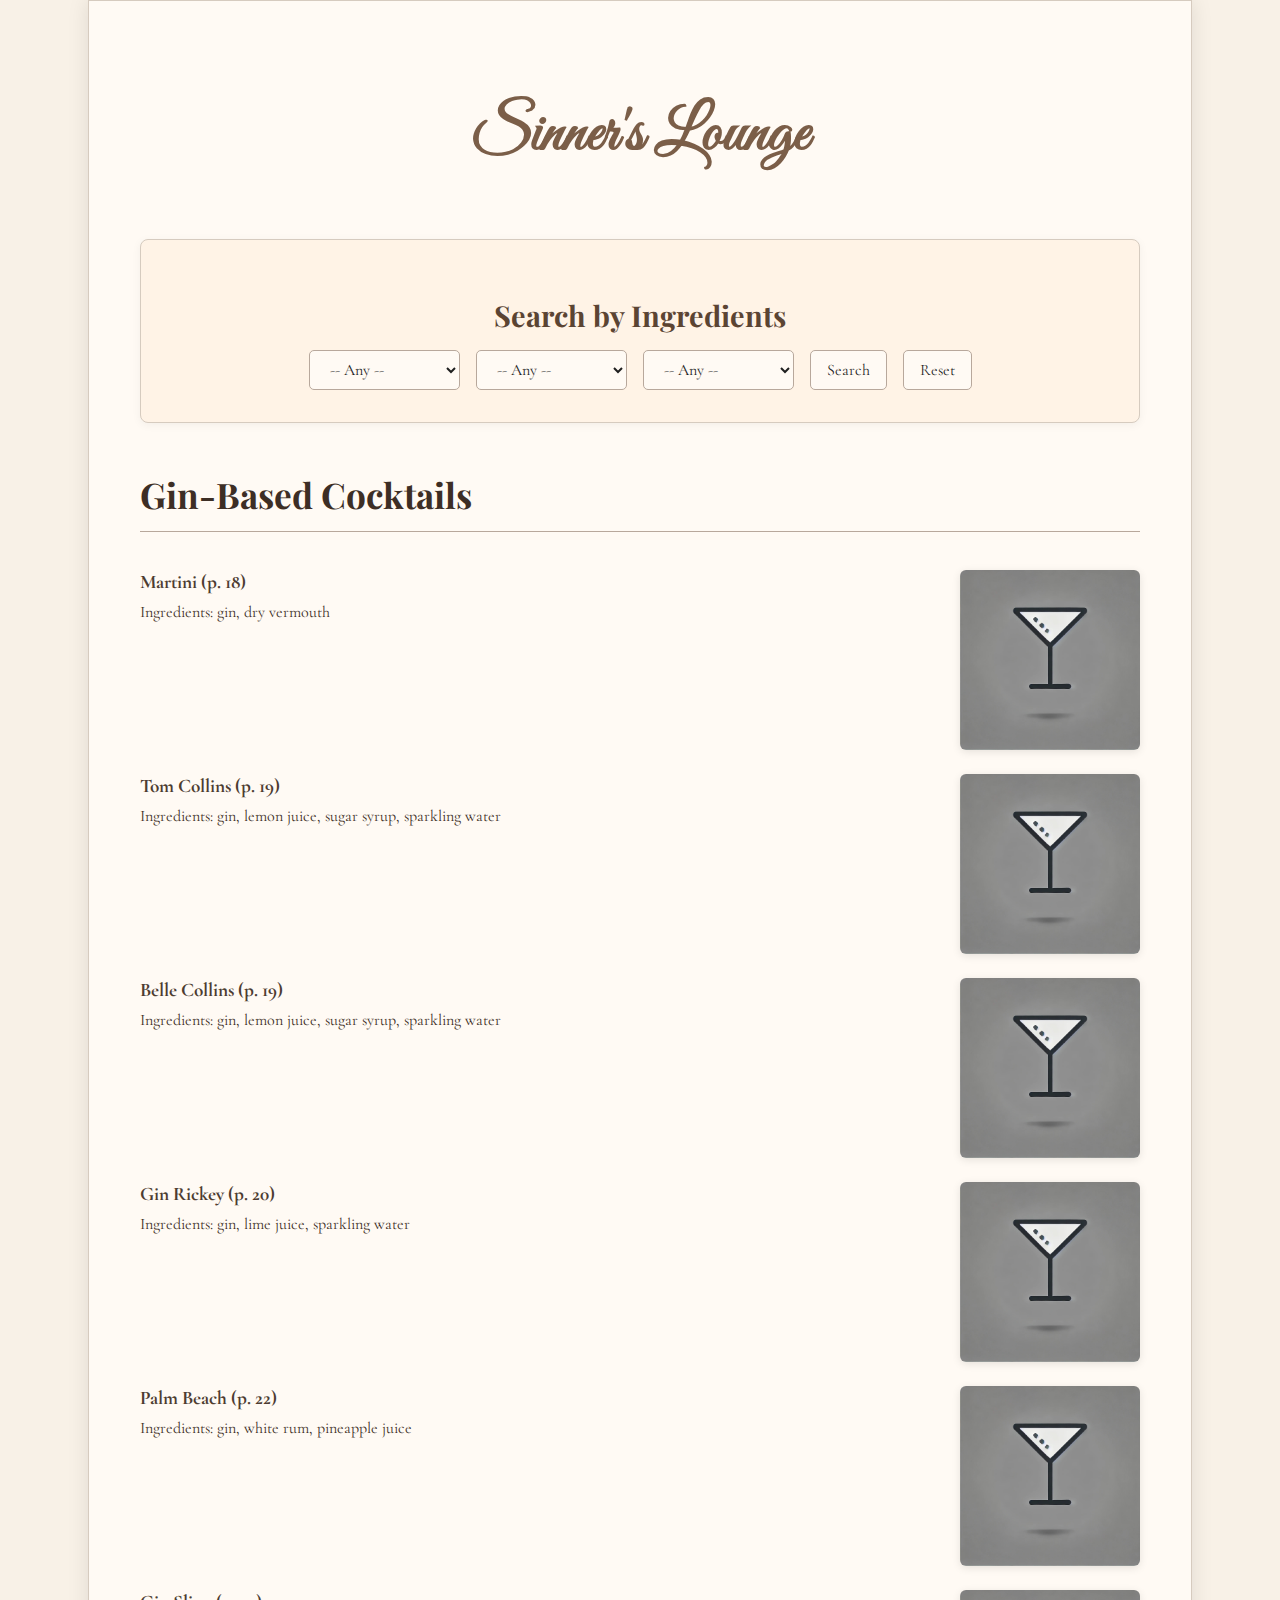
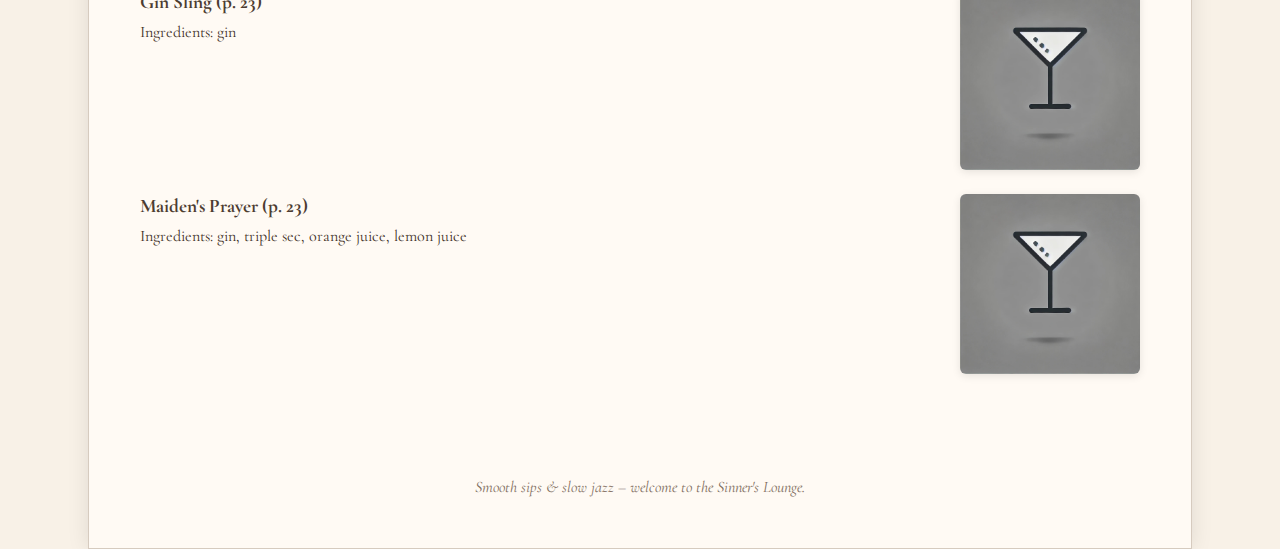
==== index.html @ d159a6f8 "Initial commit" ====
<!DOCTYPE html>
<html lang="en">
<head>
  <meta charset="UTF-8" />
  <meta name="viewport" content="width=device-width, initial-scale=1.0"/>
  <title>Sinner's Lounge Menu</title>

  <!-- Fonts -->
  <link href="https://fonts.googleapis.com/css2?family=Playfair+Display&family=Cormorant+Garamond&family=Great+Vibes&display=swap" rel="stylesheet">
  
  <!-- Styles -->
  <link rel="stylesheet" href="style.css" />
  <link rel="preload" href="images/preview.jpg" as="image">

</head>
<body>
  <div class="menu">
    <h1>Sinner's Lounge</h1>

    <div class="filter-section">
      <h2>Search by Ingredients</h2>
      <div class="filters">
        <select id="ingredient1"><option value="">-- Any --</option></select>
        <select id="ingredient2"><option value="">-- Any --</option></select>
        <select id="ingredient3"><option value="">-- Any --</option></select>
        <button onclick="filterDrinks()">Search</button>
        <button onclick="resetFilters()">Reset</button>
      </div>
    </div>

    <!-- JS injects menu sections here -->
    <div id="menu-root"></div>

    <div class="note">
      Smooth sips & slow jazz – welcome to the Sinner's Lounge.
    </div>
  </div>

  <!-- JavaScript -->
  <script src="drinks.js"></script>
  <script src="renderMenu.js"></script>
</body>
</html>
---- style.css ----
body {
    margin: 0;
    padding: 0;
    background-color: #f8f1e7;
    color: #1f1f1f;
    font-family: 'Cormorant Garamond', serif;
  }
  
  .menu {
    max-width: 1000px;
    margin: auto;
    padding: 4vw;
    background-color: #fffaf4;
    border: 1px solid #d6cbbf;
    box-shadow: 0 0 20px rgba(0, 0, 0, 0.1);
  }
  
  h1 {
    font-family: 'Great Vibes', cursive;
    text-align: center;
    font-size: 8vw;
    color: #7b5e48;
    margin-bottom: 5vw;
  }
  
  .section {
    margin-bottom: 5vw;
  }
  
  .section h2 {
    font-family: 'Playfair Display', serif;
    font-size: 5vw;
    color: #3d2e25;
    border-bottom: 1px solid #b8a89c;
    padding-bottom: 1vw;
    margin-bottom: 3vw;
  }
  
  .drink {
    display: flex;
    align-items: flex-start;
    justify-content: space-between;
    margin: 1.5rem 0;
    gap: 1rem;
    flex-wrap: wrap;
  }
  
  .drink-name {
    font-weight: bold;
    font-size: 1.2rem;
    color: #4d3c31;
    margin-bottom: 0.5rem;
  }
  
  .drink img {
    width: 100%;
    max-width: 180px;
    height: auto;
    border-radius: 6px;
    box-shadow: 0 2px 8px rgba(0, 0, 0, 0.1);
  }
  
  .drink p {
    margin: 0;
    font-size: 1rem;
    color: #3d2e25;
    max-width: 50%;
  }
  
  .note {
    margin-top: 8vw;
    font-style: italic;
    text-align: center;
    font-size: 3.5vw;
    color: #7e6c5c;
  }
  
  /* Media queries for larger screens */
  @media (min-width: 768px) {
    h1 {
      font-size: 4rem;
    }
    .section h2 {
      font-size: 2.2rem;
    }
    .drink-name {
      font-size: 1.2rem;
    }
    .note {
      font-size: 1rem;
    }
  }

  .filter-section {
    background-color: #fff3e6;
    padding: 2rem;
    margin-bottom: 3rem;
    border: 1px solid #d6cbbf;
    border-radius: 8px;
    box-shadow: 0 2px 10px rgba(0, 0, 0, 0.05);
  }
  
  .filter-section h2 {
    font-family: 'Playfair Display', serif;
    font-size: 1.8rem;
    margin-bottom: 1rem;
    color: #5b4433;
    text-align: center;
  }
  
  .filters {
    display: flex;
    flex-wrap: wrap;
    gap: 1rem;
    justify-content: center;
  }
  
  .filters select,
  .filters button {
    font-family: 'Cormorant Garamond', serif;
    font-size: 1rem;
    padding: 0.5rem 1rem;
    border: 1px solid #b8a89c;
    border-radius: 5px;
    background-color: #fffaf4;
    color: #1f1f1f;
    cursor: pointer;
    transition: all 0.2s ease-in-out;
  }
  
  .filters select:focus,
  .filters button:hover {
    border-color: #7b5e48;
    background-color: #f0e6dc;
  }
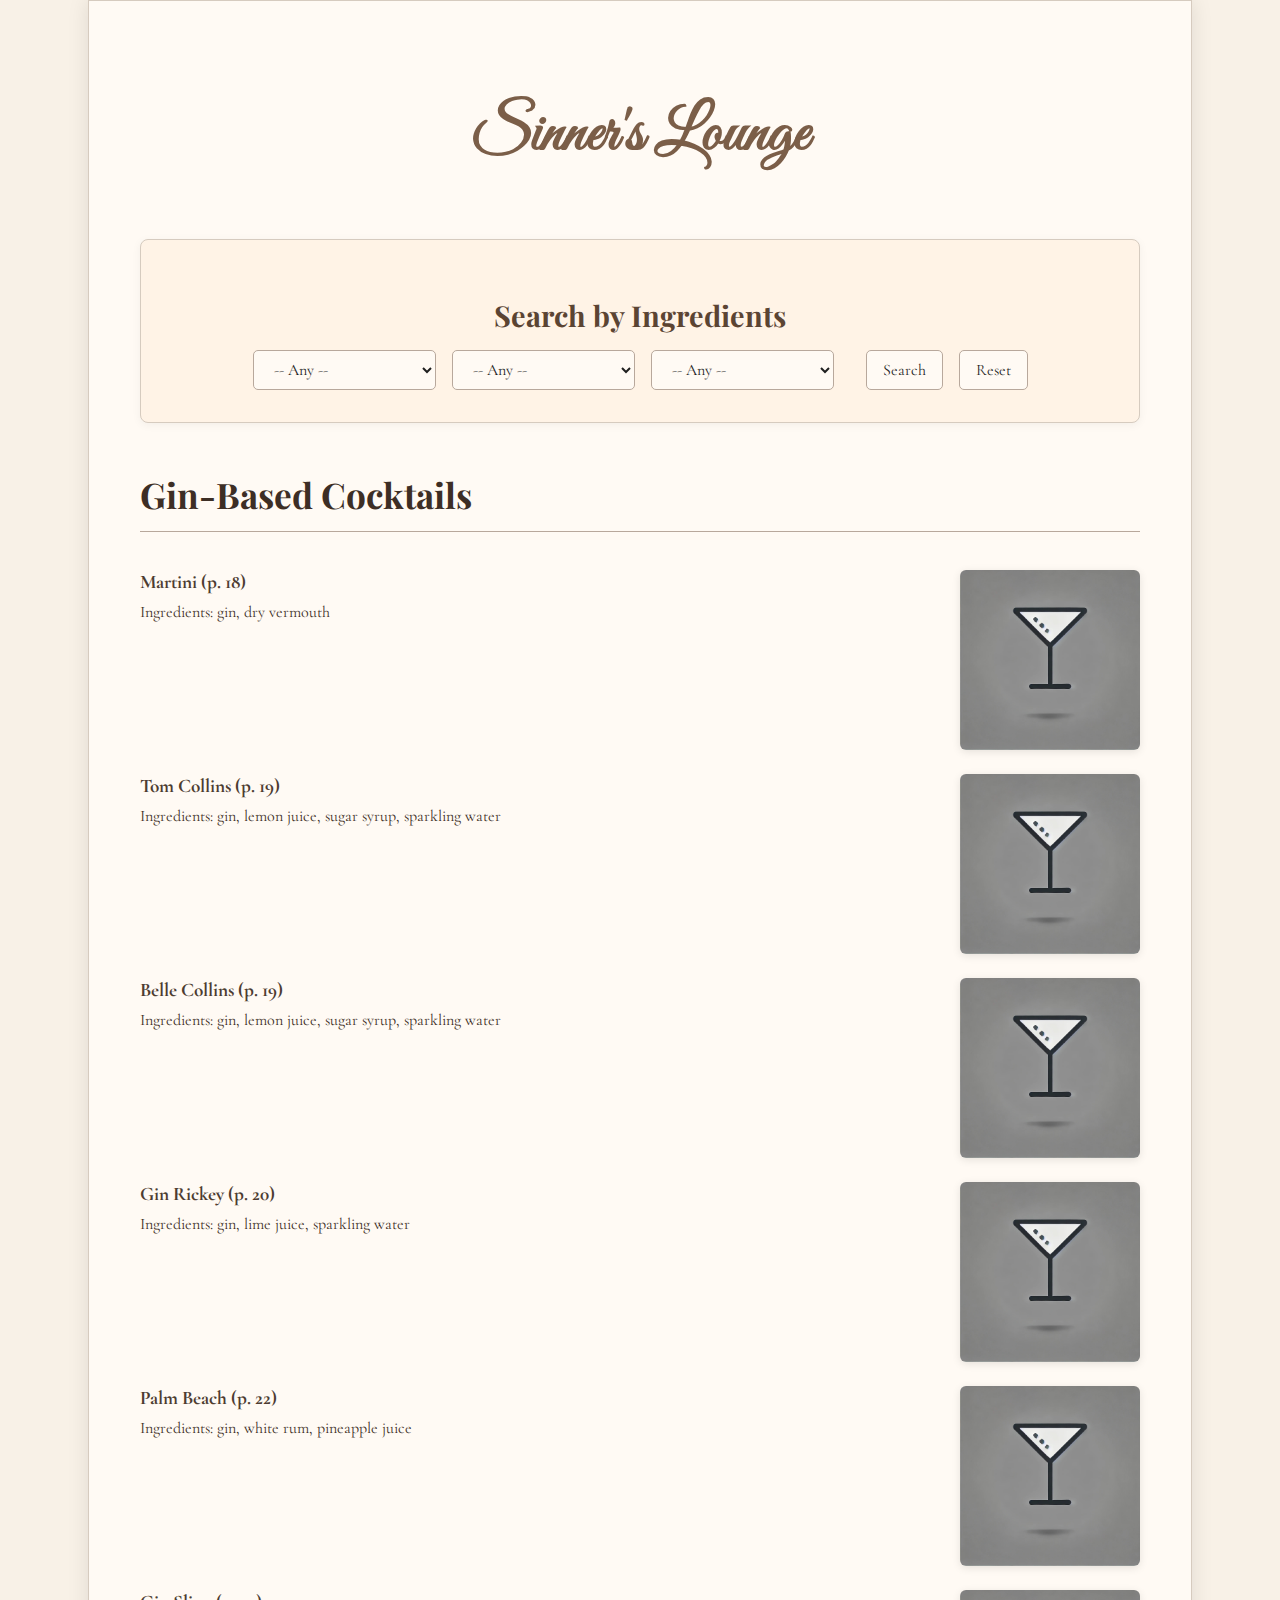
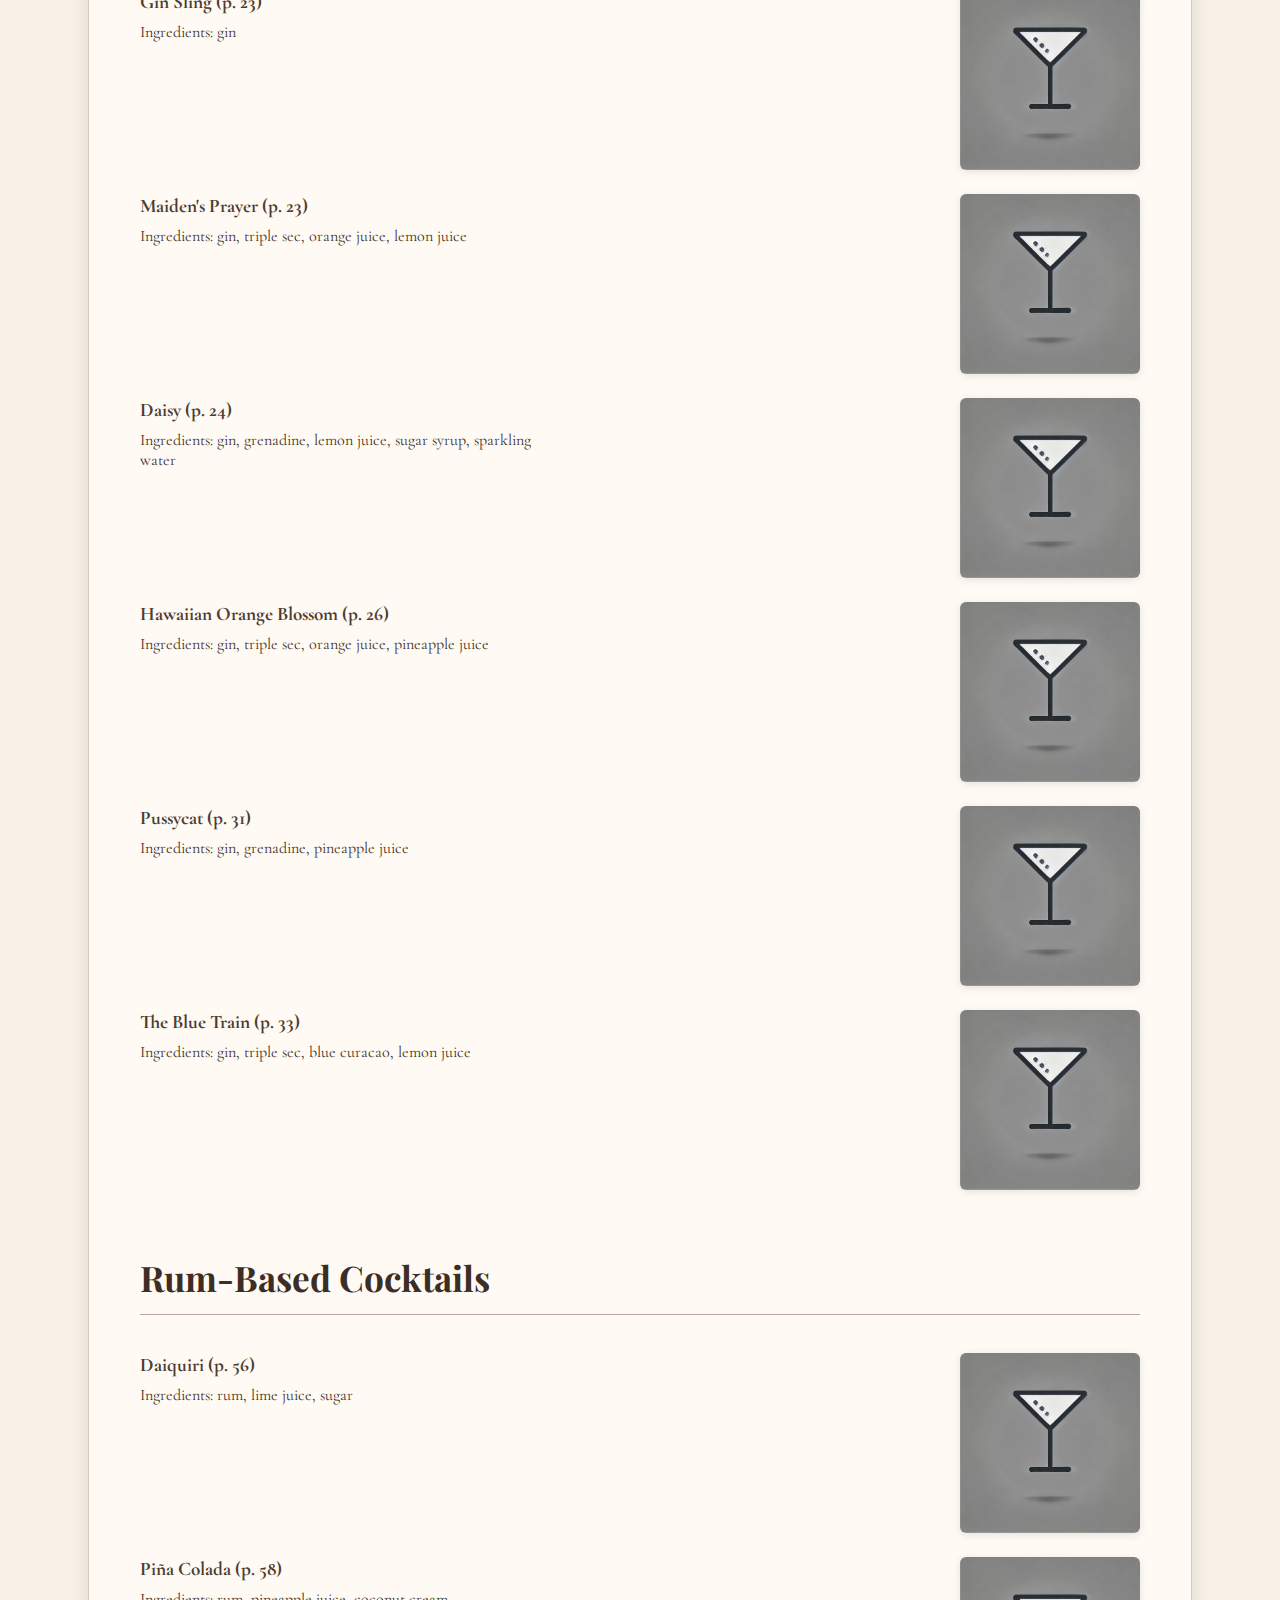
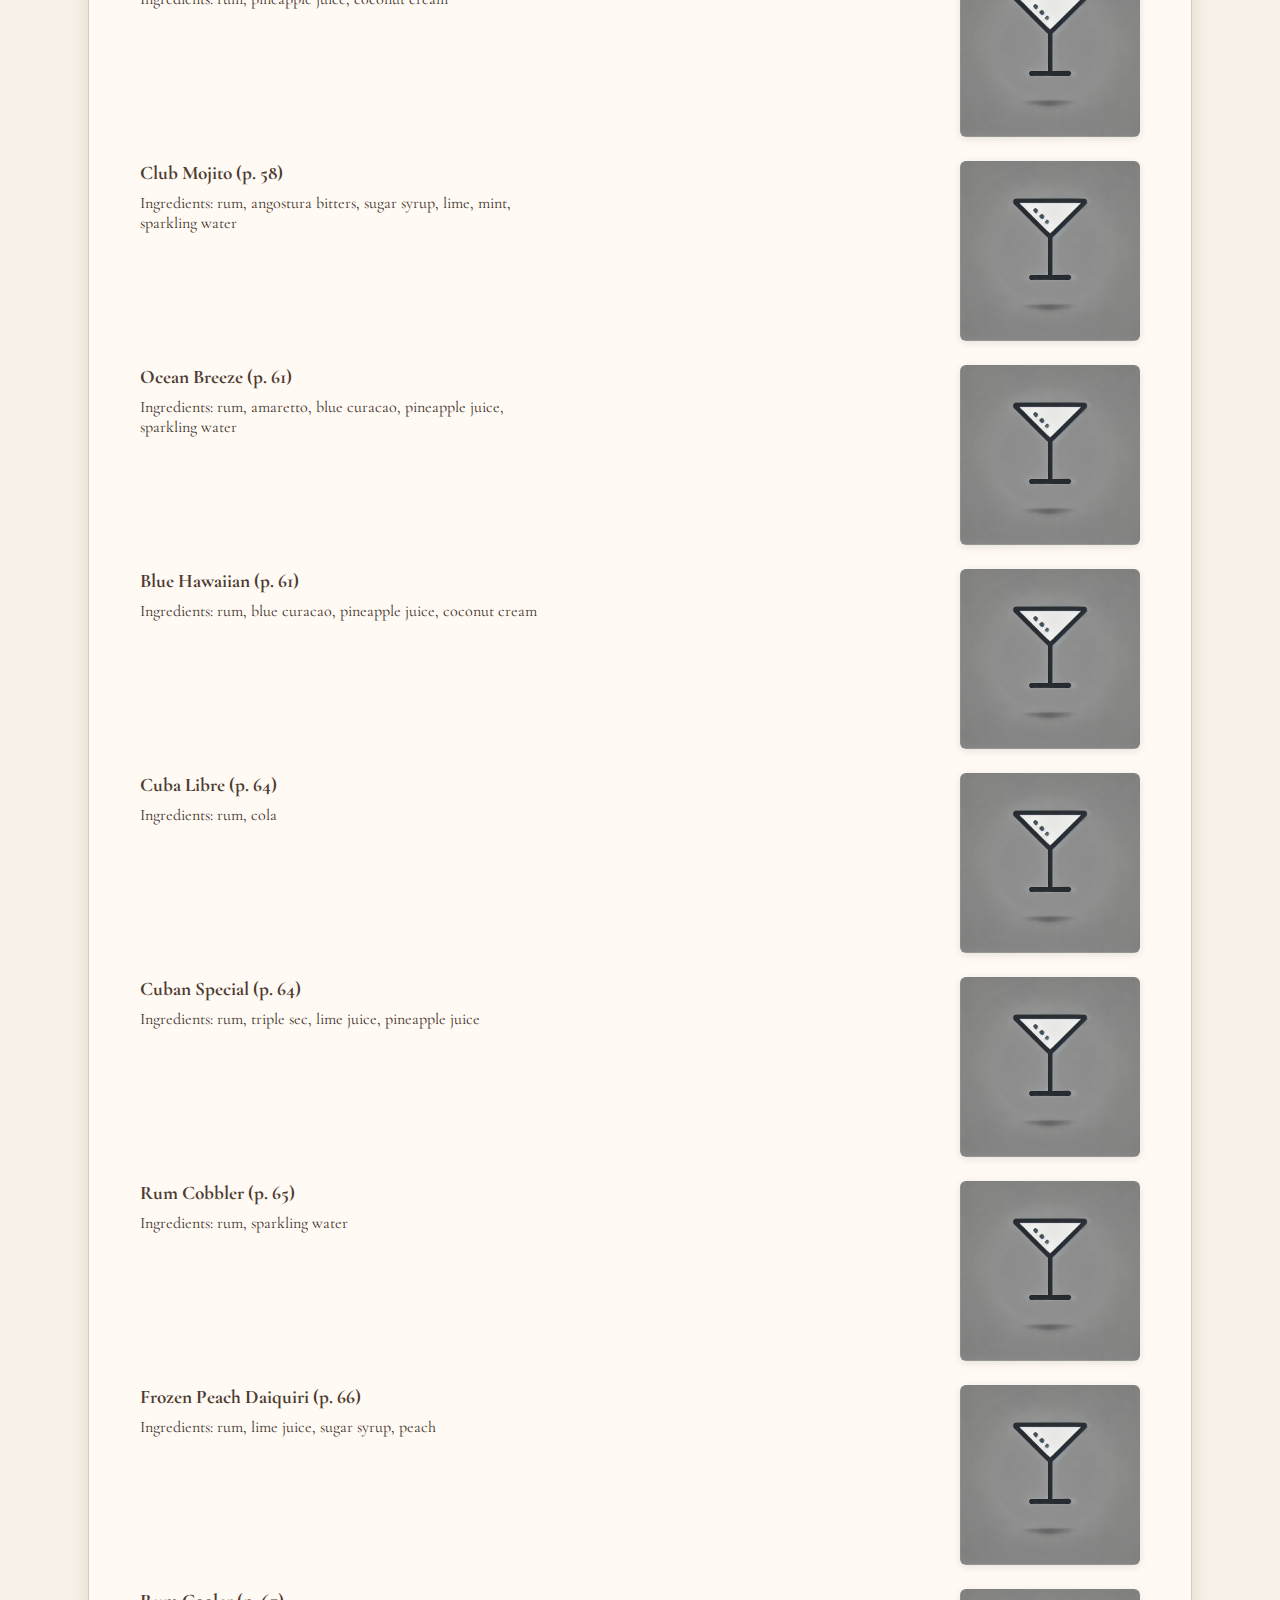
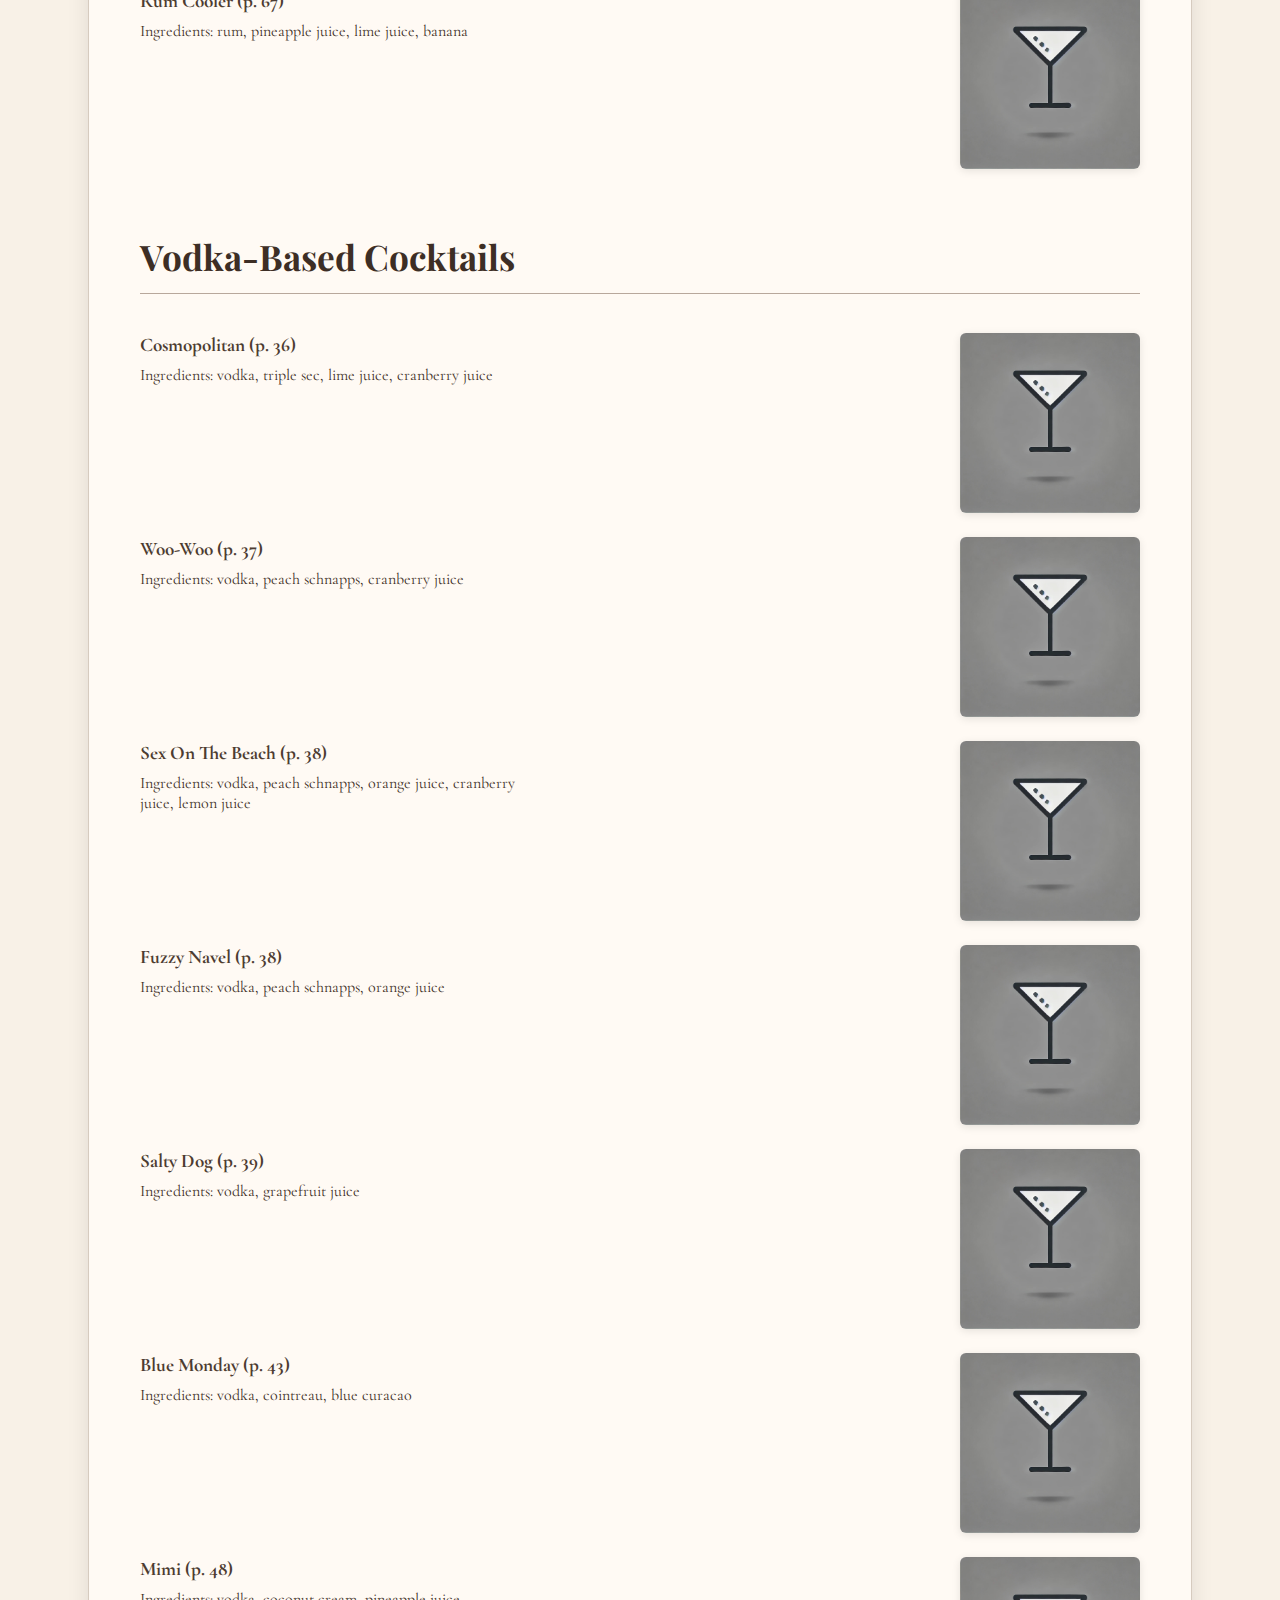
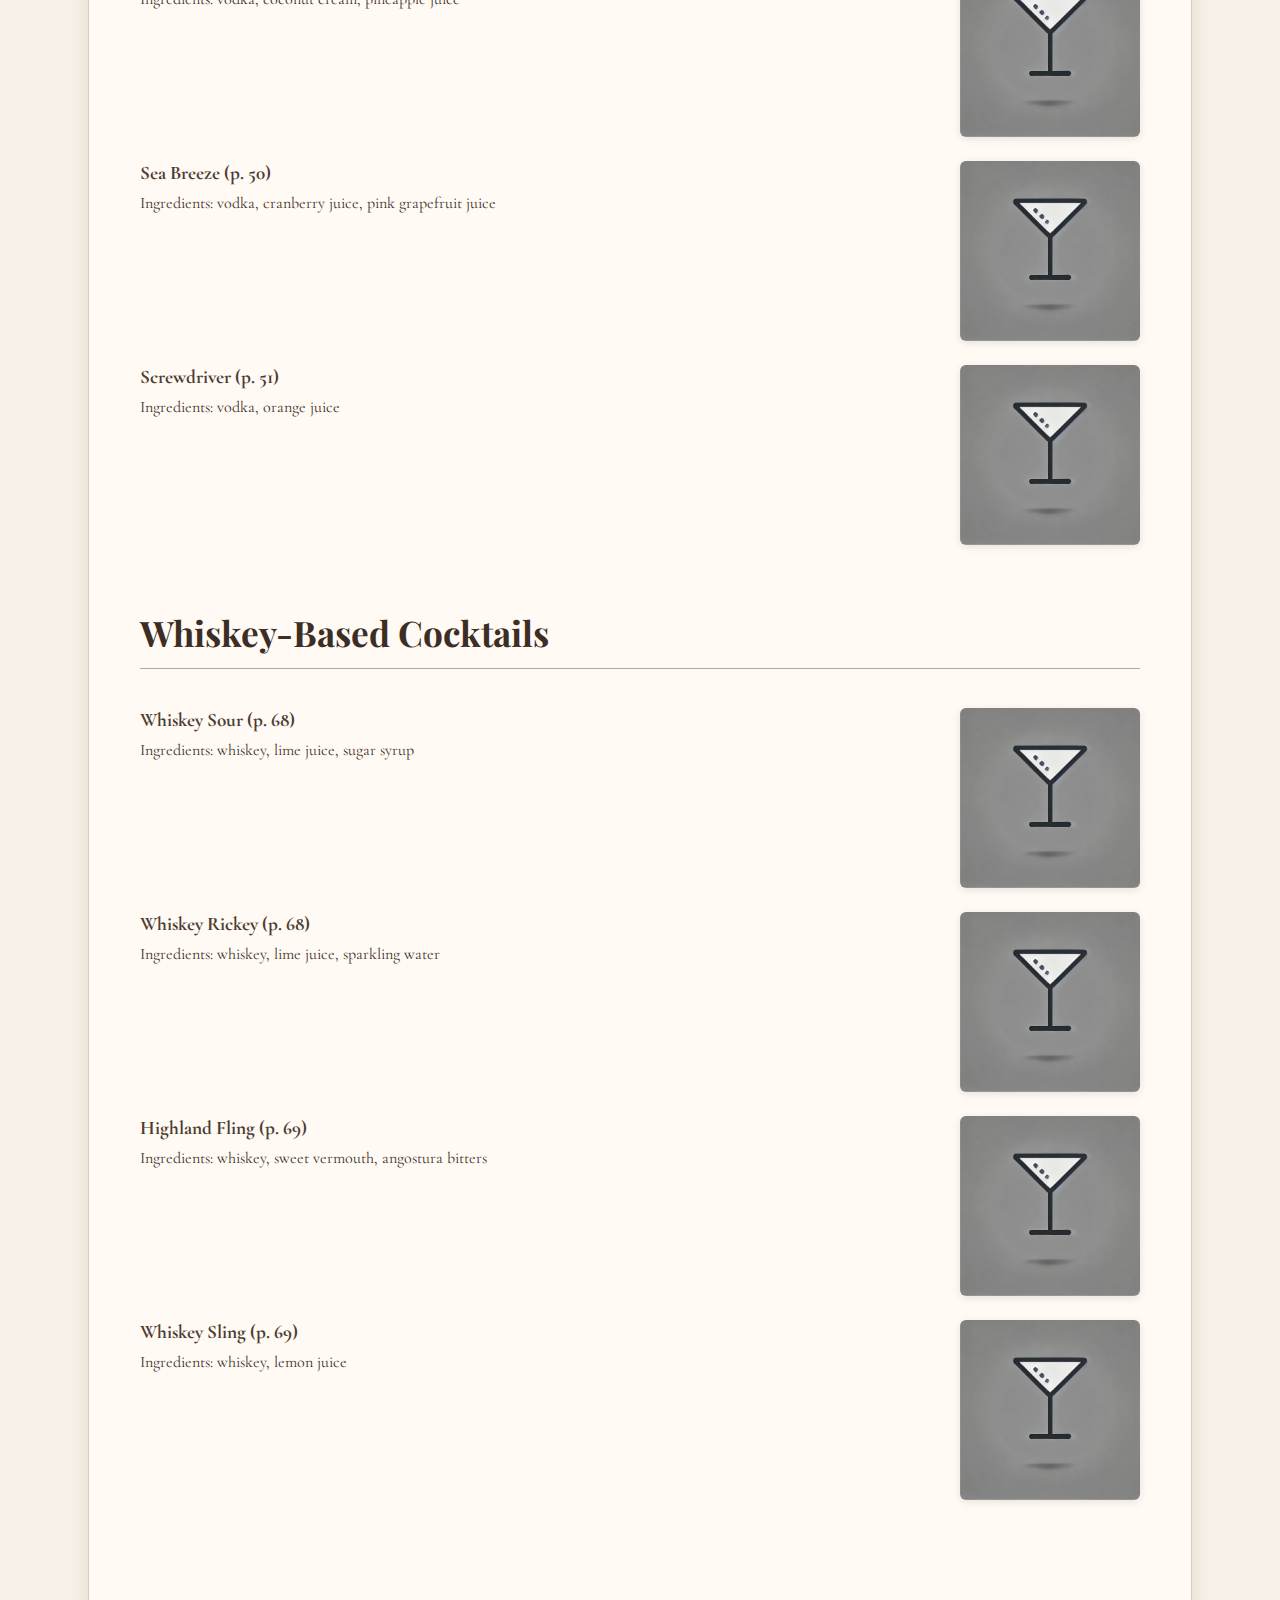
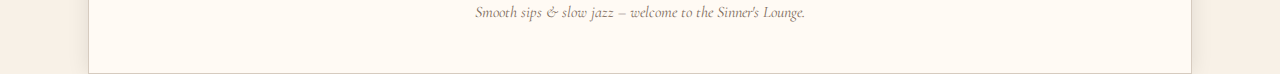
==== commit 6ab9dfd0: "Update index.html" ====
--- a/index.html
+++ b/index.html
@@ -23,6 +23,7 @@
         <select id="ingredient1"><option value="">-- Any --</option></select>
         <select id="ingredient2"><option value="">-- Any --</option></select>
         <select id="ingredient3"><option value="">-- Any --</option></select>
+        <br>
         <button onclick="filterDrinks()">Search</button>
         <button onclick="resetFilters()">Reset</button>
       </div>
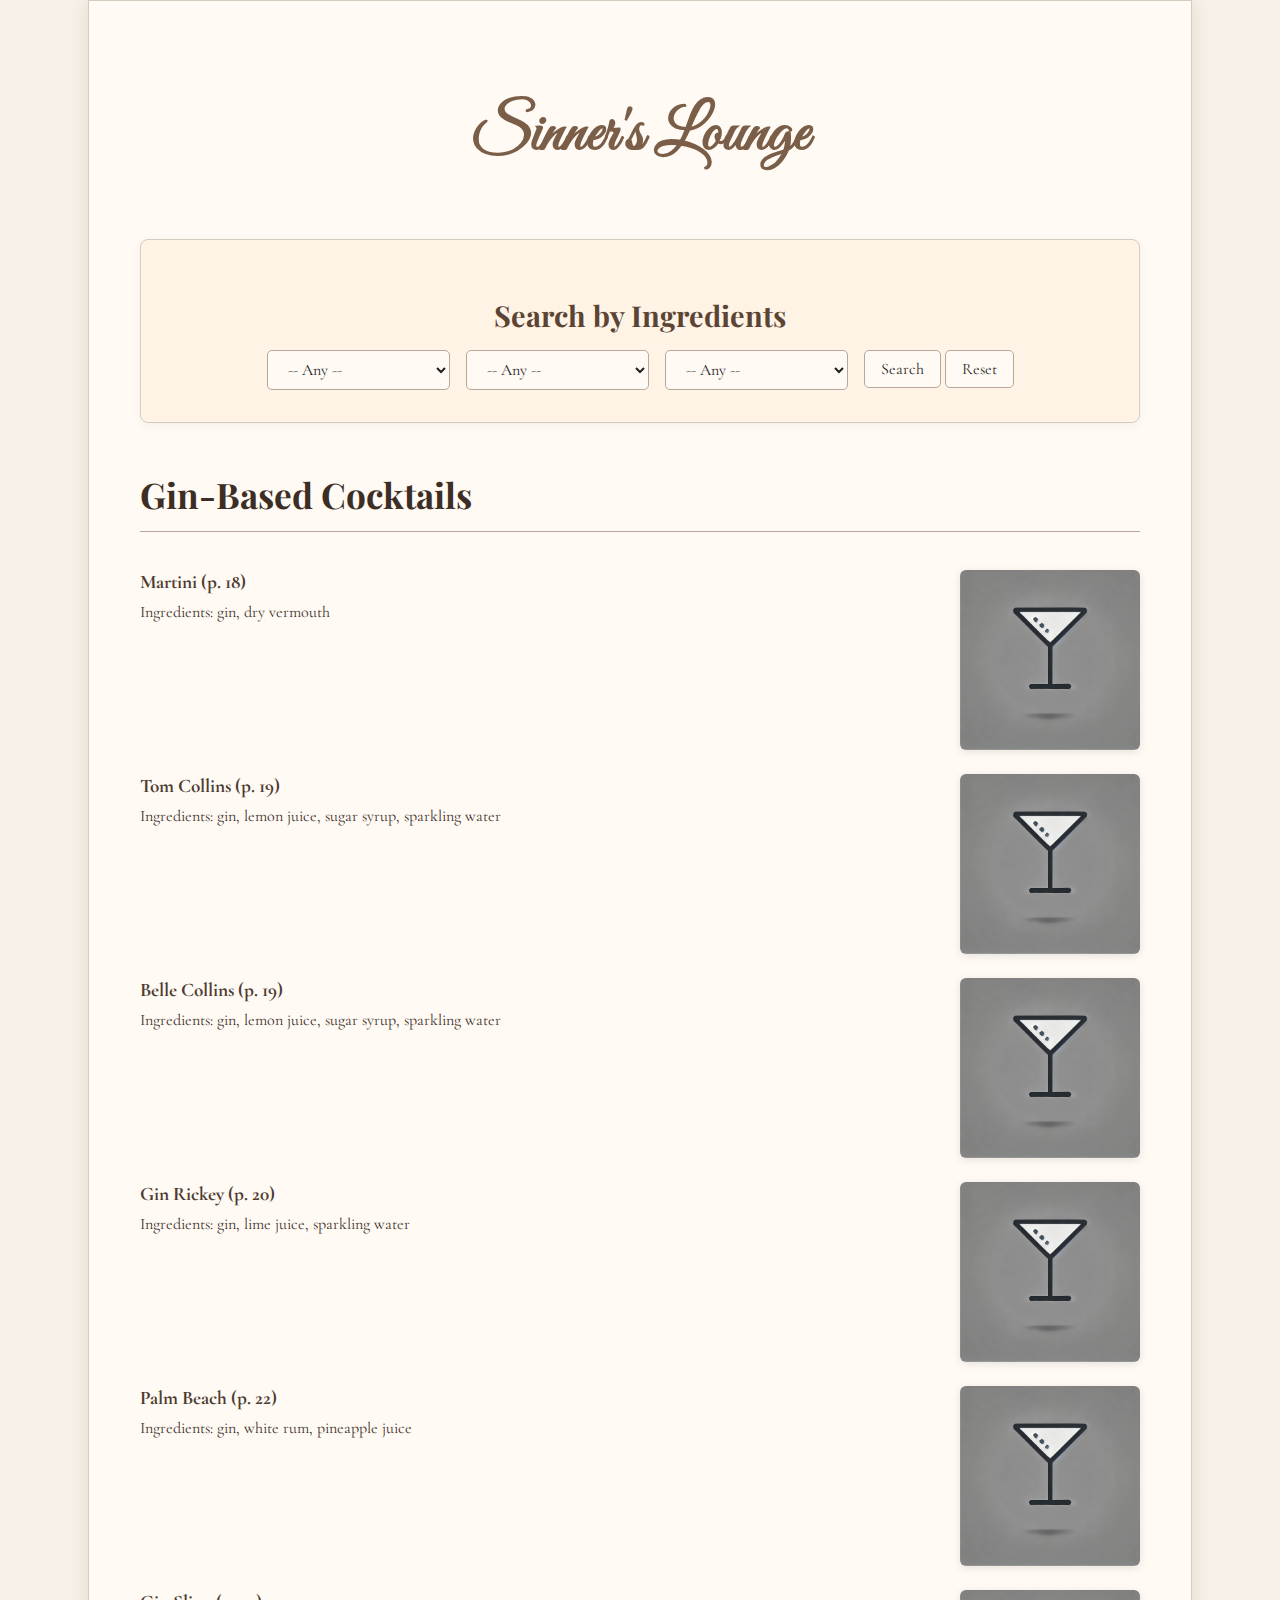
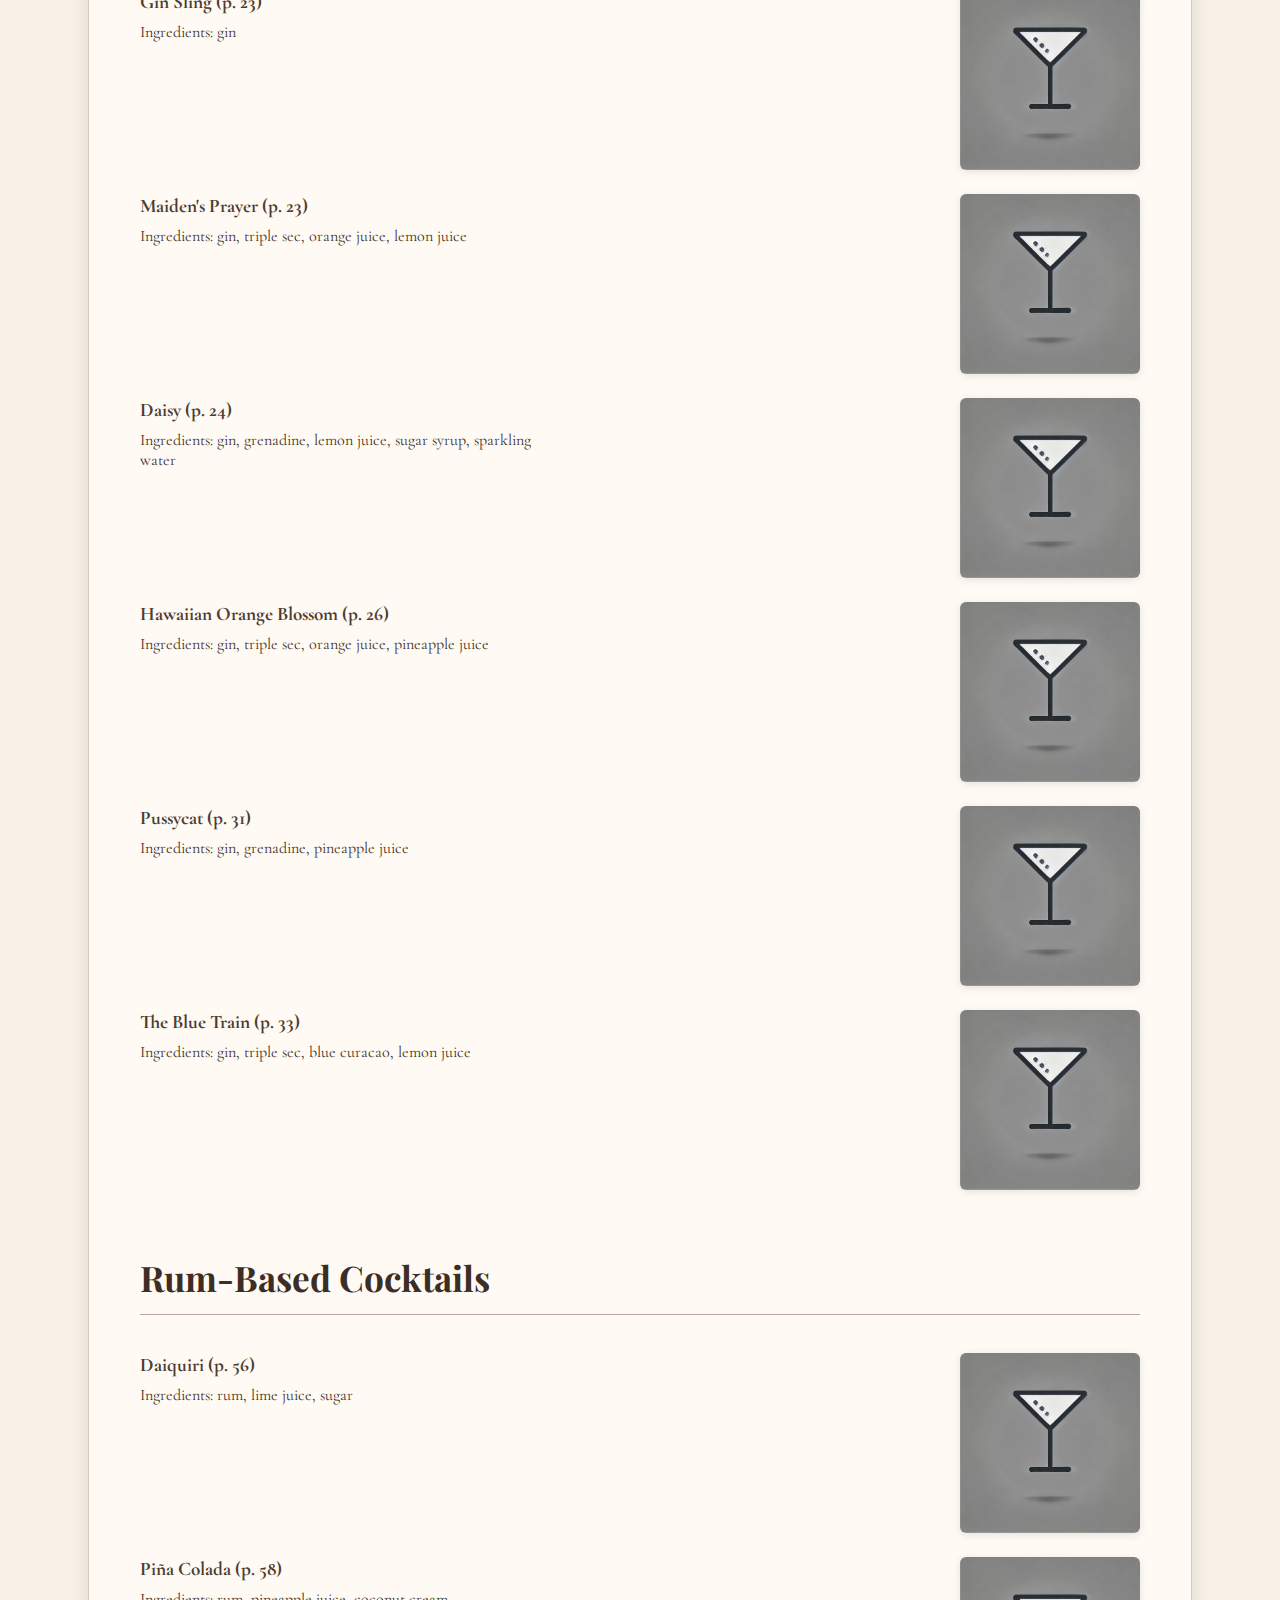
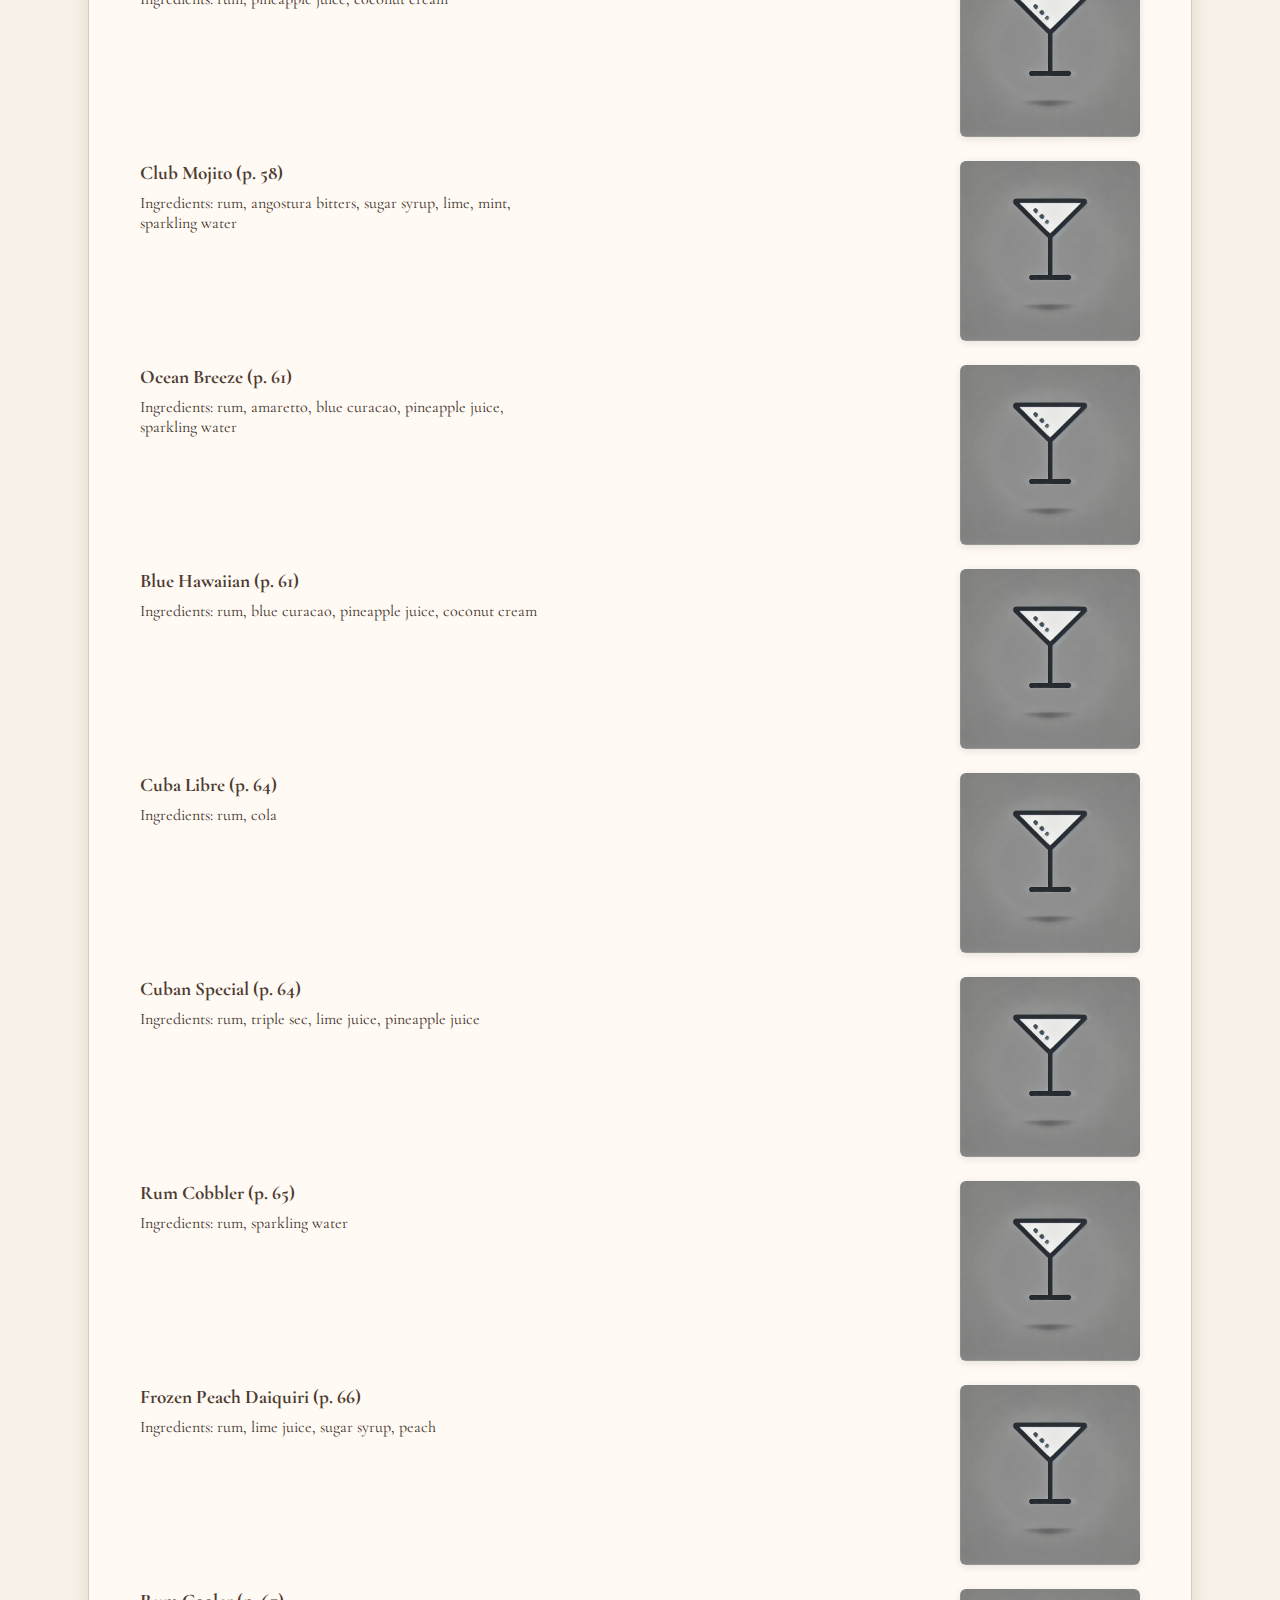
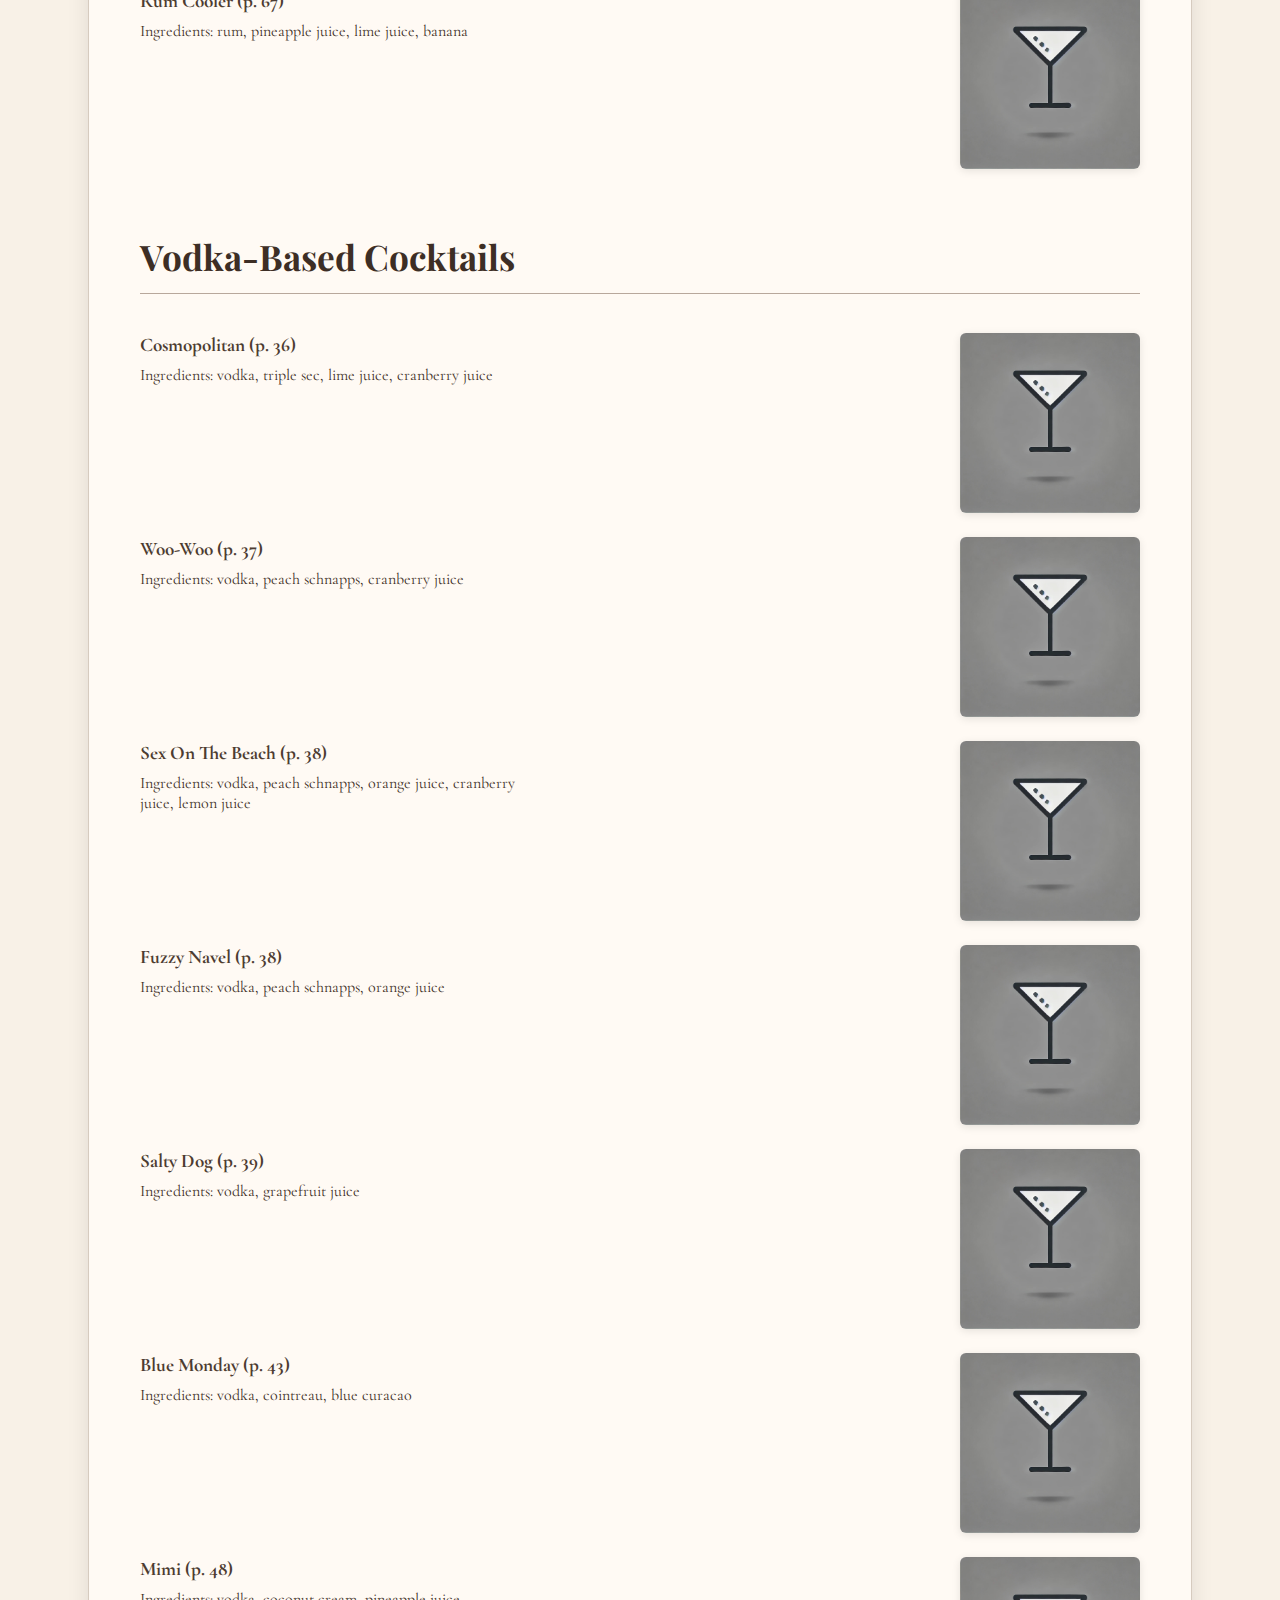
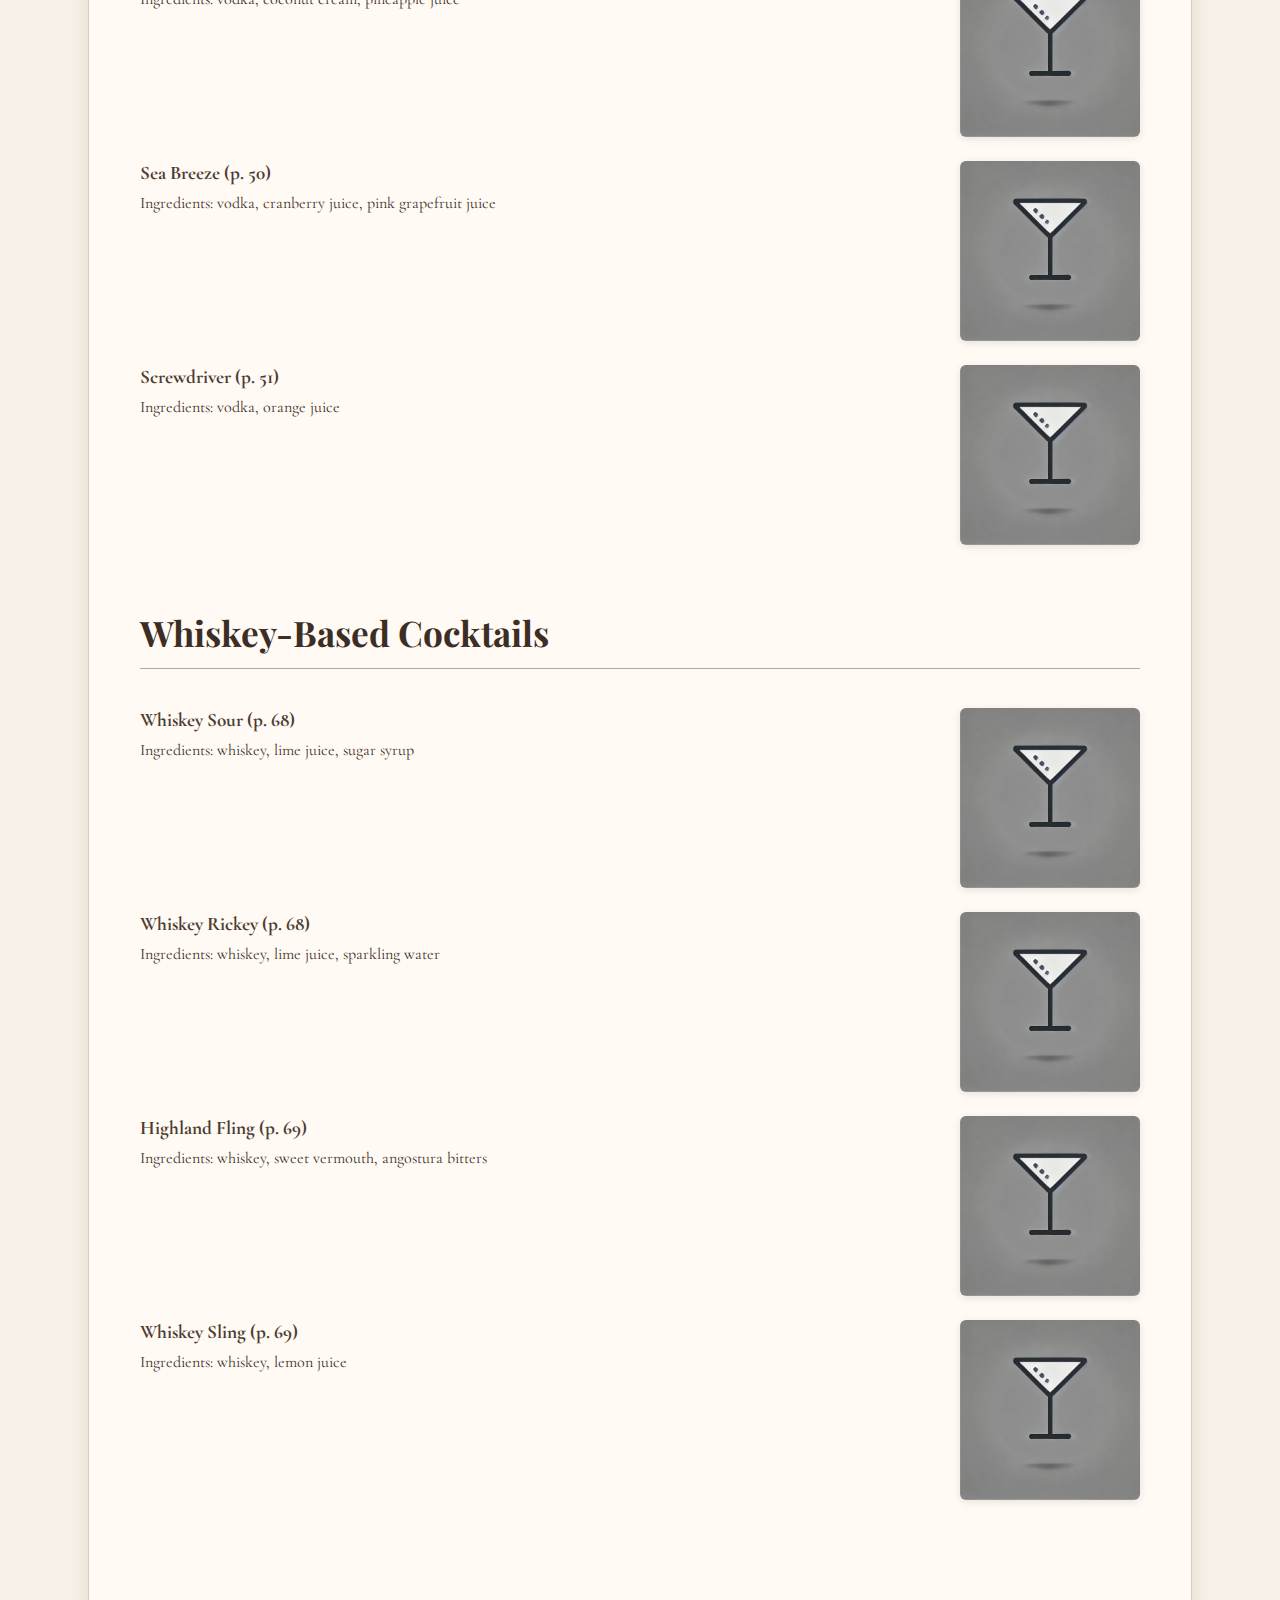
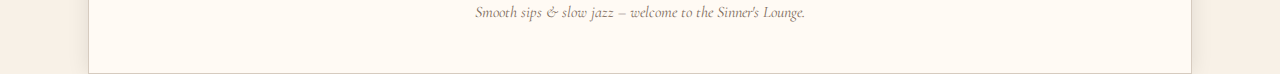
==== commit a0596e45: "Update index.html" ====
--- a/index.html
+++ b/index.html
@@ -23,9 +23,10 @@
         <select id="ingredient1"><option value="">-- Any --</option></select>
         <select id="ingredient2"><option value="">-- Any --</option></select>
         <select id="ingredient3"><option value="">-- Any --</option></select>
-        <br>
-        <button onclick="filterDrinks()">Search</button>
-        <button onclick="resetFilters()">Reset</button>
+        <div class="filter-buttons">
+          <button onclick="filterDrinks()">Search</button>
+          <button onclick="resetFilters()">Reset</button>
+        </div>
       </div>
     </div>
 
